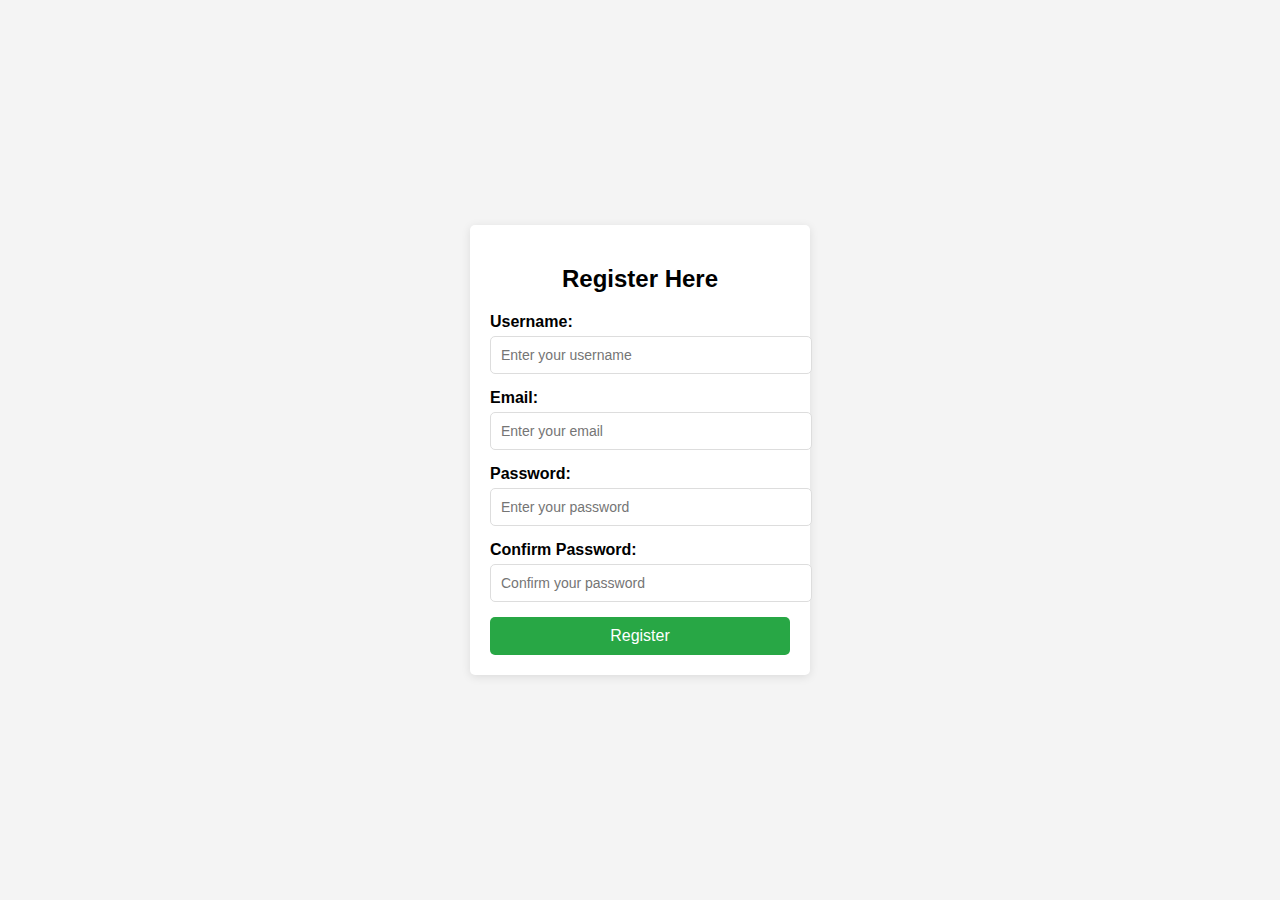
==== index.html @ 3d86e83c "basick-html-css-js" ====
<!DOCTYPE html>
<html lang="en">
<head>
    <meta charset="UTF-8">
    <meta name="viewport" content="width=device-width, initial-scale=1.0">
    <title>Registration Form</title>
    <link rel="stylesheet" href="css/style.css">
    <script src="js/validation.js" defer></script>
</head>
<body>
    <div class="form-container">
        <h2>Register Here</h2>
        <form id="registrationForm">
            <div class="form-group">
                <label for="username">Username:</label>
                <input type="text" id="username" name="username" placeholder="Enter your username">
                <small class="error-message" id="usernameError"></small>
            </div>

            <div class="form-group">
                <label for="email">Email:</label>
                <input type="email" id="email" name="email" placeholder="Enter your email">
                <small class="error-message" id="emailError"></small>
            </div>

            <div class="form-group">
                <label for="password">Password:</label>
                <input type="password" id="password" name="password" placeholder="Enter your password">
                <small class="error-message" id="passwordError"></small>
            </div>

            <div class="form-group">
                <label for="confirmPassword">Confirm Password:</label>
                <input type="password" id="confirmPassword" name="confirmPassword" placeholder="Confirm your password">
                <small class="error-message" id="confirmPasswordError"></small>
            </div>

            <button type="submit">Register</button>
        </form>
    </div>
</body>
</html>
---- css/style.css ----
/* style.css */
body {
    font-family: Arial, sans-serif;
    background-color: #f4f4f4;
    display: flex;
    justify-content: center;
    align-items: center;
    height: 100vh;
    margin: 0;
}

.form-container {
    background-color: #fff;
    padding: 20px;
    border-radius: 5px;
    box-shadow: 0 2px 10px rgba(0, 0, 0, 0.1);
    width: 300px;
}

h2 {
    text-align: center;
    margin-bottom: 20px;
}

.form-group {
    margin-bottom: 15px;
}

.form-group label {
    display: block;
    font-weight: bold;
    margin-bottom: 5px;
}

.form-group input {
    width: 100%;
    padding: 10px;
    border: 1px solid #ddd;
    border-radius: 5px;
    font-size: 14px;
}

button {
    width: 100%;
    padding: 10px;
    background-color: #28a745;
    color: #fff;
    border: none;
    border-radius: 5px;
    font-size: 16px;
    cursor: pointer;
}

button:hover {
    background-color: #218838;
}

.error-message {
    color: red;
    font-size: 12px;
    display: none;
}
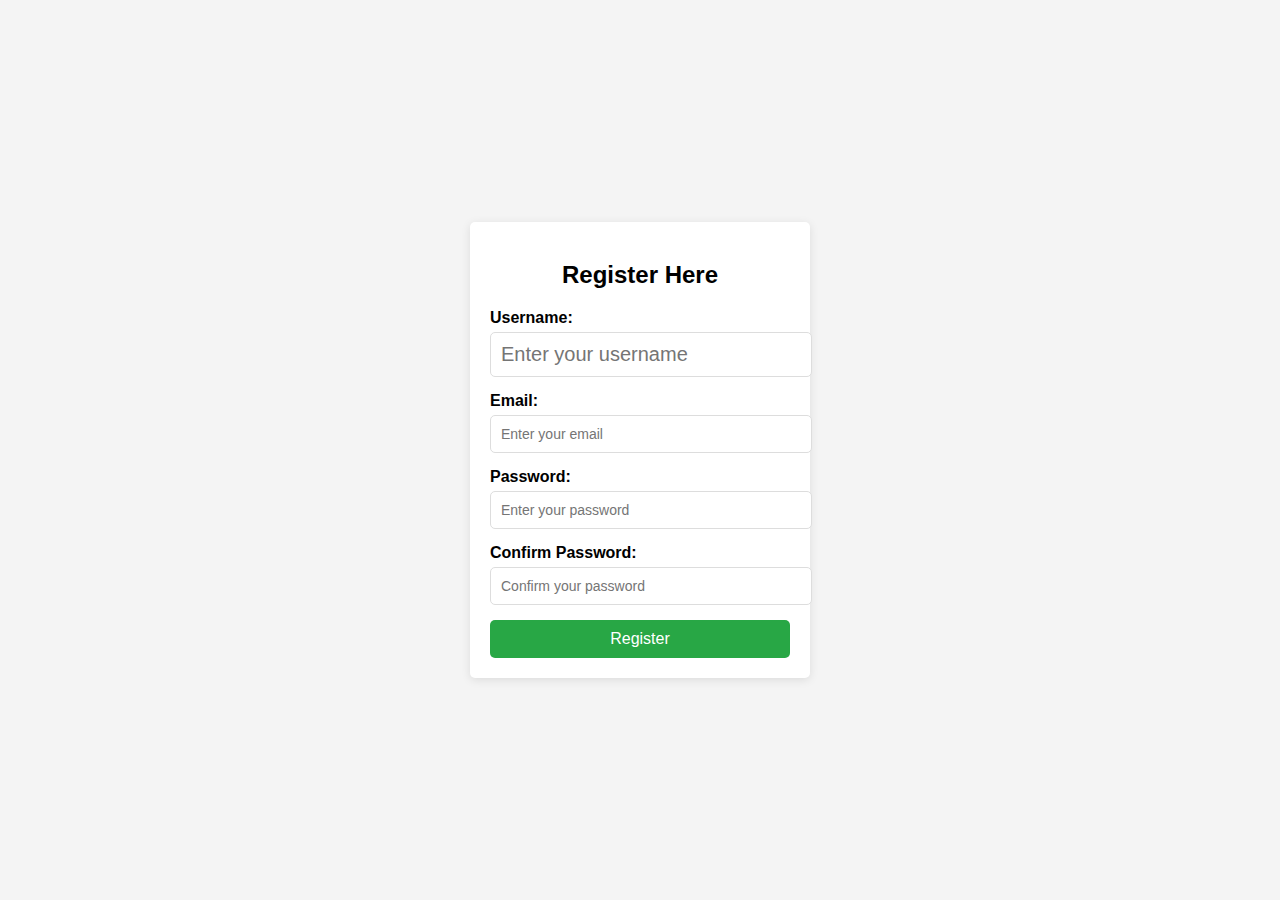
==== commit 3a102b69: "web starting" ====
--- a/index.html
+++ b/index.html
@@ -6,6 +6,16 @@
     <title>Registration Form</title>
     <link rel="stylesheet" href="css/style.css">
     <script src="js/validation.js" defer></script>
+    <style>
+        .form-container
+        {
+            /* background-color: brown;min-height: 200px; */
+        }
+        #username
+        {
+            font-size: 20px;
+        }
+    </style>
 </head>
 <body>
     <div class="form-container">
@@ -38,5 +48,8 @@
             <button type="submit">Register</button>
         </form>
     </div>
+    <!-- <div class="form-container">
+
+    </div> -->
 </body>
 </html>
